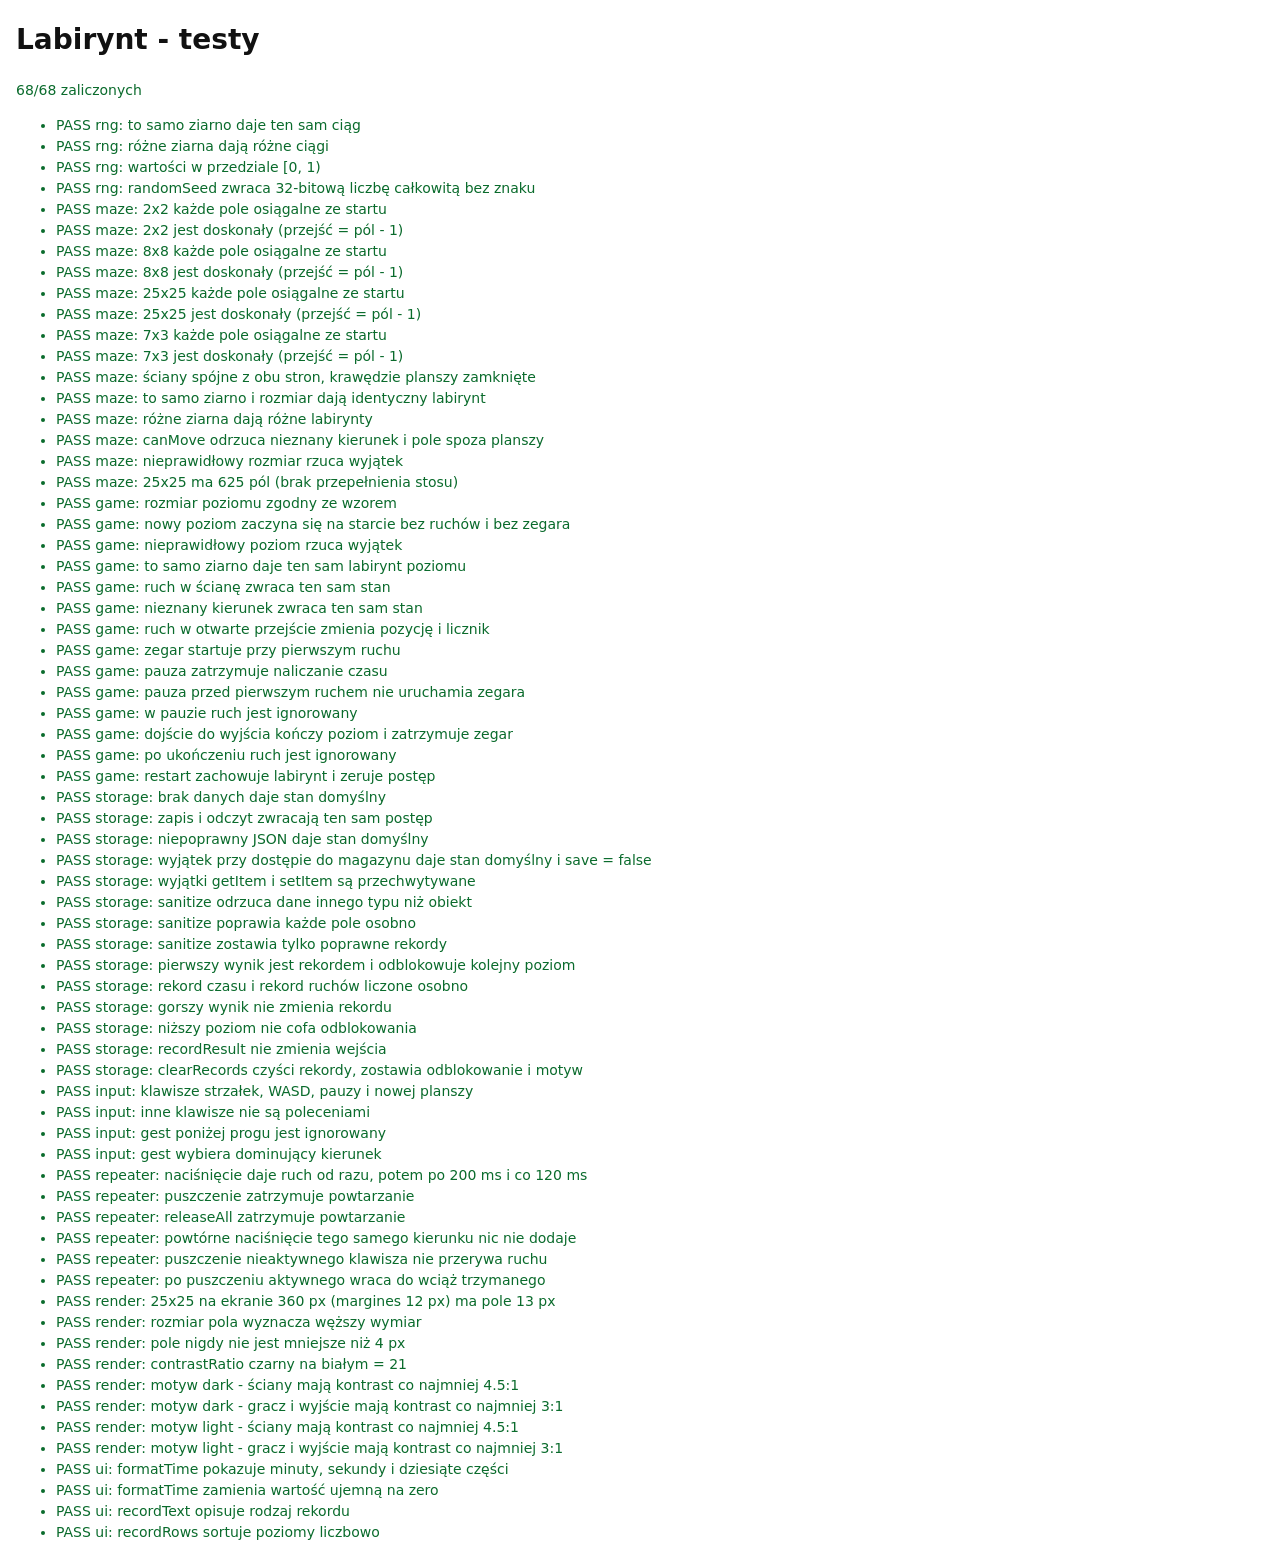
==== tests/test.html @ 3259870e "Zaimplementuj grę Labirynt według specyfikacji Czysty JavaScript i Canvas 2D, bez zależności i bez k" ====
<!DOCTYPE html>
<html lang="pl">
<head>
  <meta charset="utf-8">
  <title>Labirynt - testy</title>
  <style>
    body { font: 14px/1.5 system-ui, sans-serif; margin: 16px; background: #fff; color: #111; }
    .pass { color: #0a6b2c; }
    .fail { color: #b00020; font-weight: 600; }
  </style>
</head>
<body>
  <h1>Labirynt - testy</h1>
  <p id="summary">Uruchamianie...</p>
  <ul id="results"></ul>

  <script src="harness.js"></script>
  <script src="../js/rng.js"></script>
  <script src="rng.test.js"></script>
  <script src="../js/maze.js"></script>
  <script src="maze.test.js"></script>
  <script src="../js/game.js"></script>
  <script src="game.test.js"></script>
  <script src="../js/storage.js"></script>
  <script src="storage.test.js"></script>
  <script src="../js/input.js"></script>
  <script src="input.test.js"></script>
  <script src="../js/render.js"></script>
  <script src="render.test.js"></script>
  <script src="../js/ui.js"></script>
  <script src="ui.test.js"></script>
  <!-- koniec listy skryptów -->

  <script>
    (function () {
      const results = window.T.run();
      const failed = results.filter((r) => !r.ok).length;
      const summary = document.getElementById('summary');
      summary.textContent = (results.length - failed) + '/' + results.length + ' zaliczonych';
      summary.dataset.failed = String(failed);
      summary.className = failed ? 'fail' : 'pass';
      const list = document.getElementById('results');
      for (const r of results) {
        const li = document.createElement('li');
        li.className = r.ok ? 'pass' : 'fail';
        li.textContent = (r.ok ? 'PASS ' : 'FAIL ') + r.name + (r.ok ? '' : ': ' + r.error);
        list.appendChild(li);
      }
    })();
  </script>
</body>
</html>
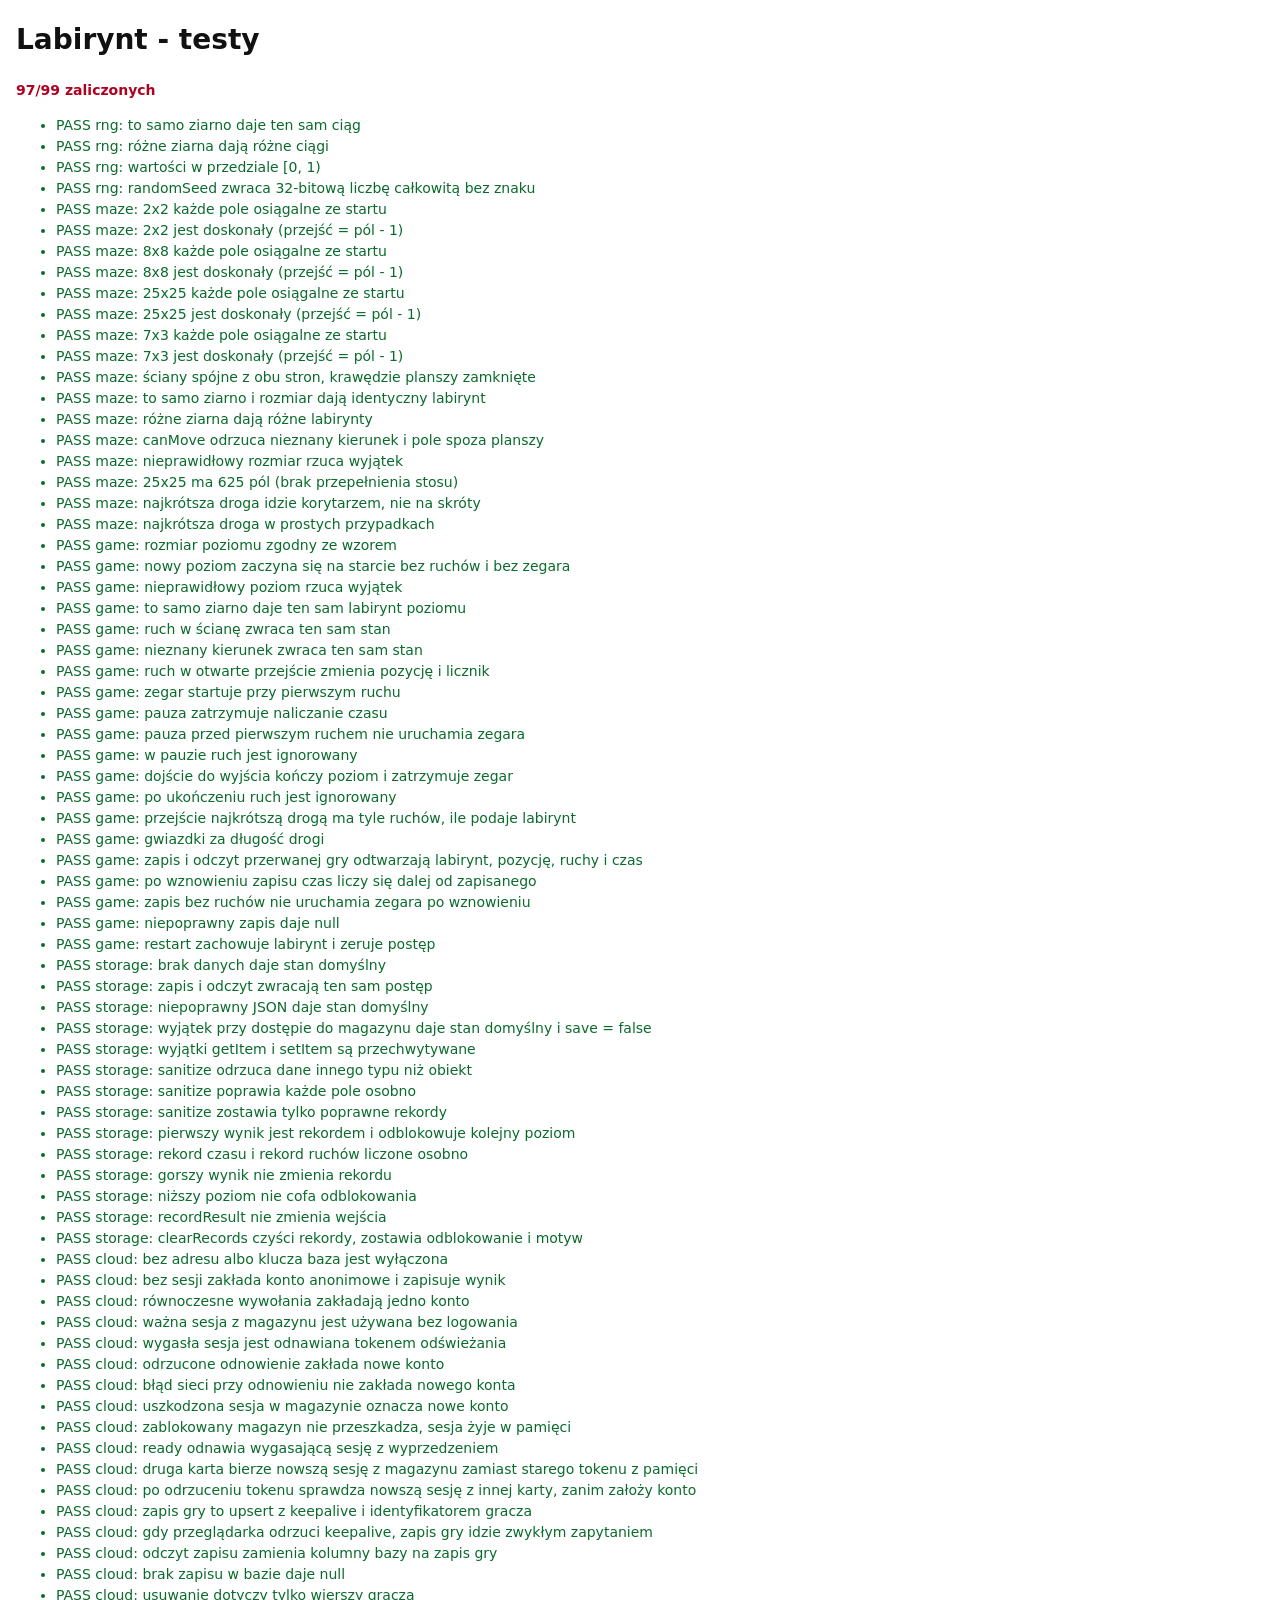
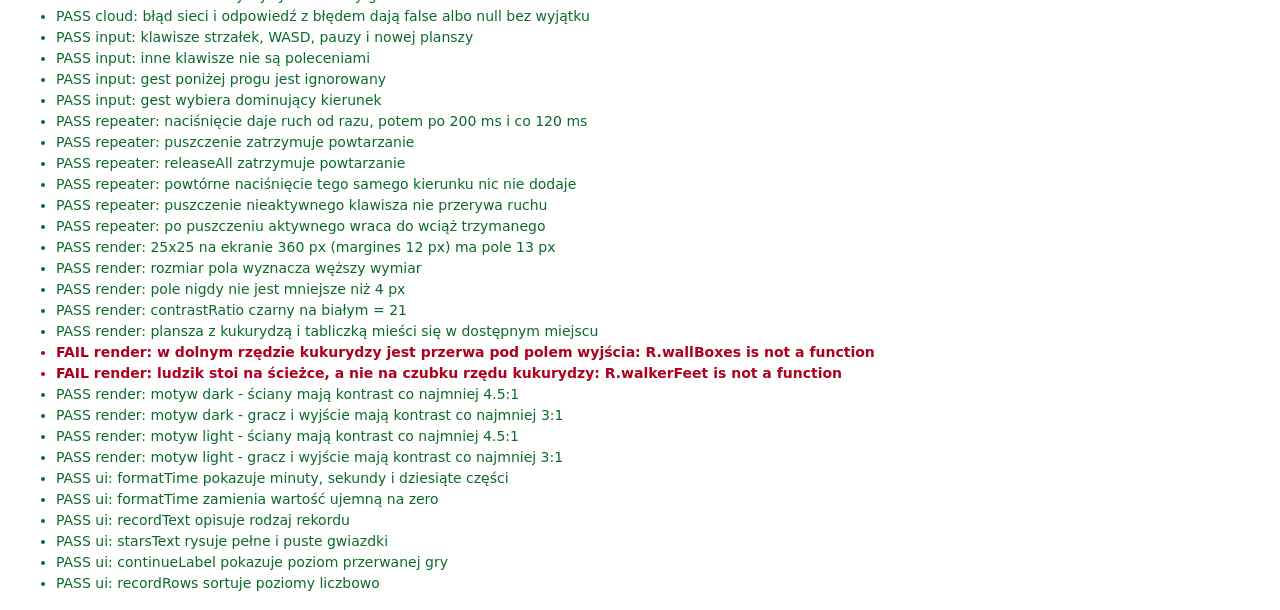
==== commit cc279abe: "Zapisuj wyniki i przerwaną grę w bazie Supabase Gra zakłada graczowi anonimowe konto w Supabase, wys" ====
--- a/tests/test.html
+++ b/tests/test.html
@@ -23,6 +23,8 @@
   <script src="game.test.js"></script>
   <script src="../js/storage.js"></script>
   <script src="storage.test.js"></script>
+  <script src="../js/cloud.js"></script>
+  <script src="cloud.test.js"></script>
   <script src="../js/input.js"></script>
   <script src="input.test.js"></script>
   <script src="../js/render.js"></script>
@@ -33,19 +35,20 @@
 
   <script>
     (function () {
-      const results = window.T.run();
-      const failed = results.filter((r) => !r.ok).length;
-      const summary = document.getElementById('summary');
-      summary.textContent = (results.length - failed) + '/' + results.length + ' zaliczonych';
-      summary.dataset.failed = String(failed);
-      summary.className = failed ? 'fail' : 'pass';
-      const list = document.getElementById('results');
-      for (const r of results) {
-        const li = document.createElement('li');
-        li.className = r.ok ? 'pass' : 'fail';
-        li.textContent = (r.ok ? 'PASS ' : 'FAIL ') + r.name + (r.ok ? '' : ': ' + r.error);
-        list.appendChild(li);
-      }
+      window.T.run().then(function (results) {
+        const failed = results.filter((r) => !r.ok).length;
+        const summary = document.getElementById('summary');
+        summary.textContent = (results.length - failed) + '/' + results.length + ' zaliczonych';
+        summary.dataset.failed = String(failed);
+        summary.className = failed ? 'fail' : 'pass';
+        const list = document.getElementById('results');
+        for (const r of results) {
+          const li = document.createElement('li');
+          li.className = r.ok ? 'pass' : 'fail';
+          li.textContent = (r.ok ? 'PASS ' : 'FAIL ') + r.name + (r.ok ? '' : ': ' + r.error);
+          list.appendChild(li);
+        }
+      });
     })();
   </script>
 </body>
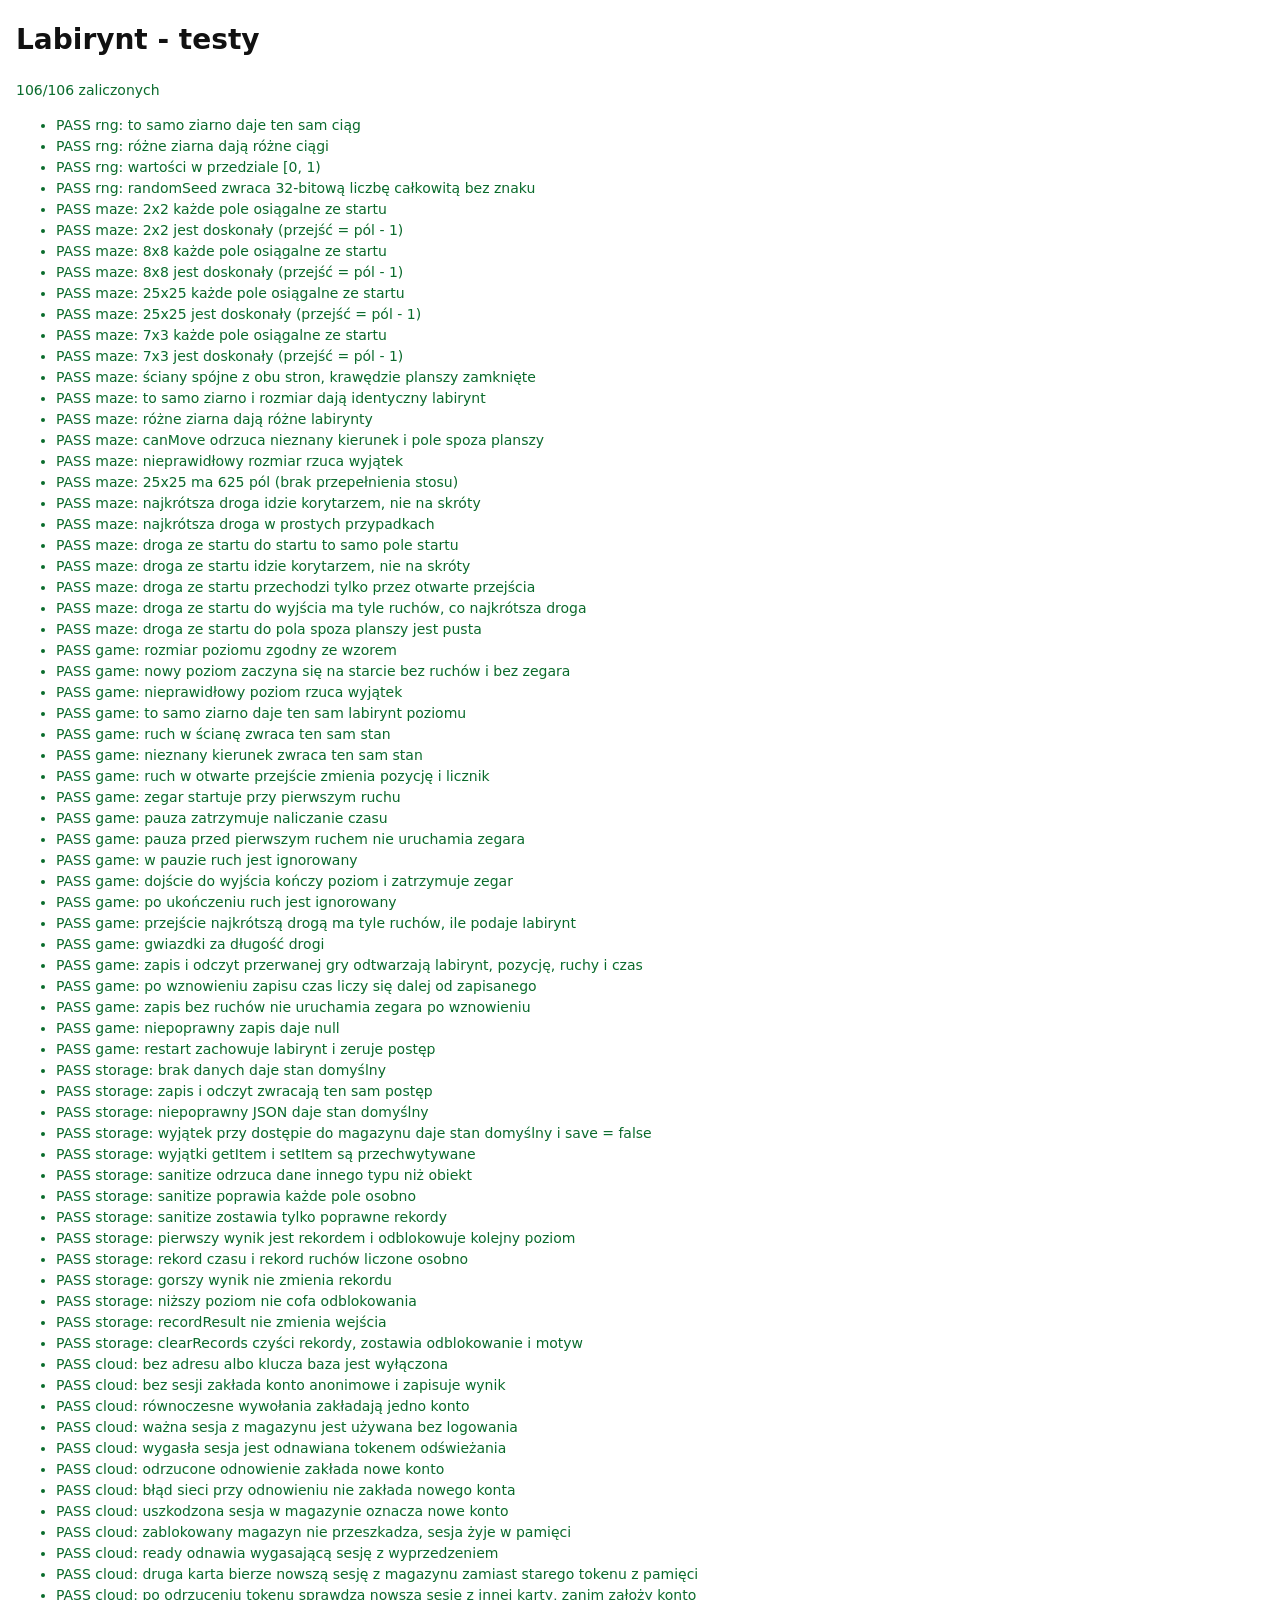
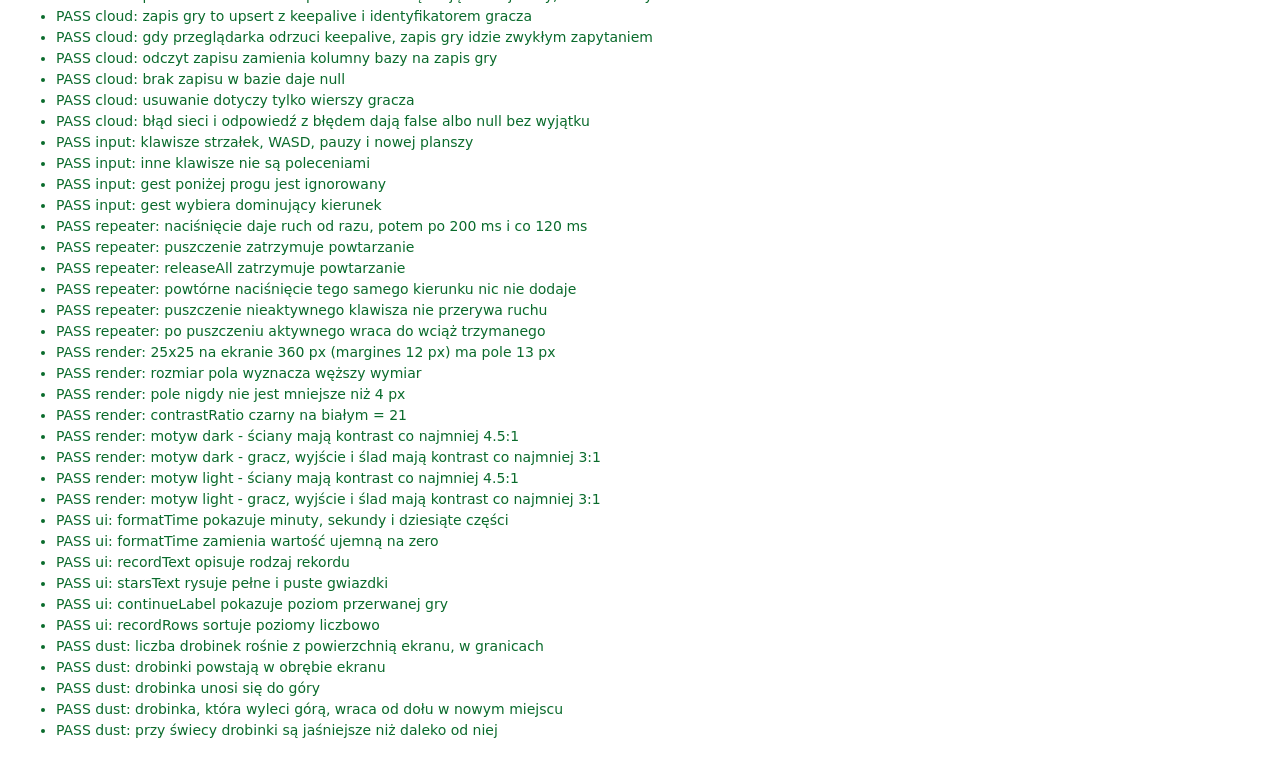
==== commit 0acc84ef: "Dodaj kurz unoszący się w świetle świecy W ciemnym motywie po ekranie powoli płyną do góry drobinki " ====
--- a/tests/test.html
+++ b/tests/test.html
@@ -31,6 +31,8 @@
   <script src="render.test.js"></script>
   <script src="../js/ui.js"></script>
   <script src="ui.test.js"></script>
+  <script src="../js/dust.js"></script>
+  <script src="dust.test.js"></script>
   <!-- koniec listy skryptów -->
 
   <script>
